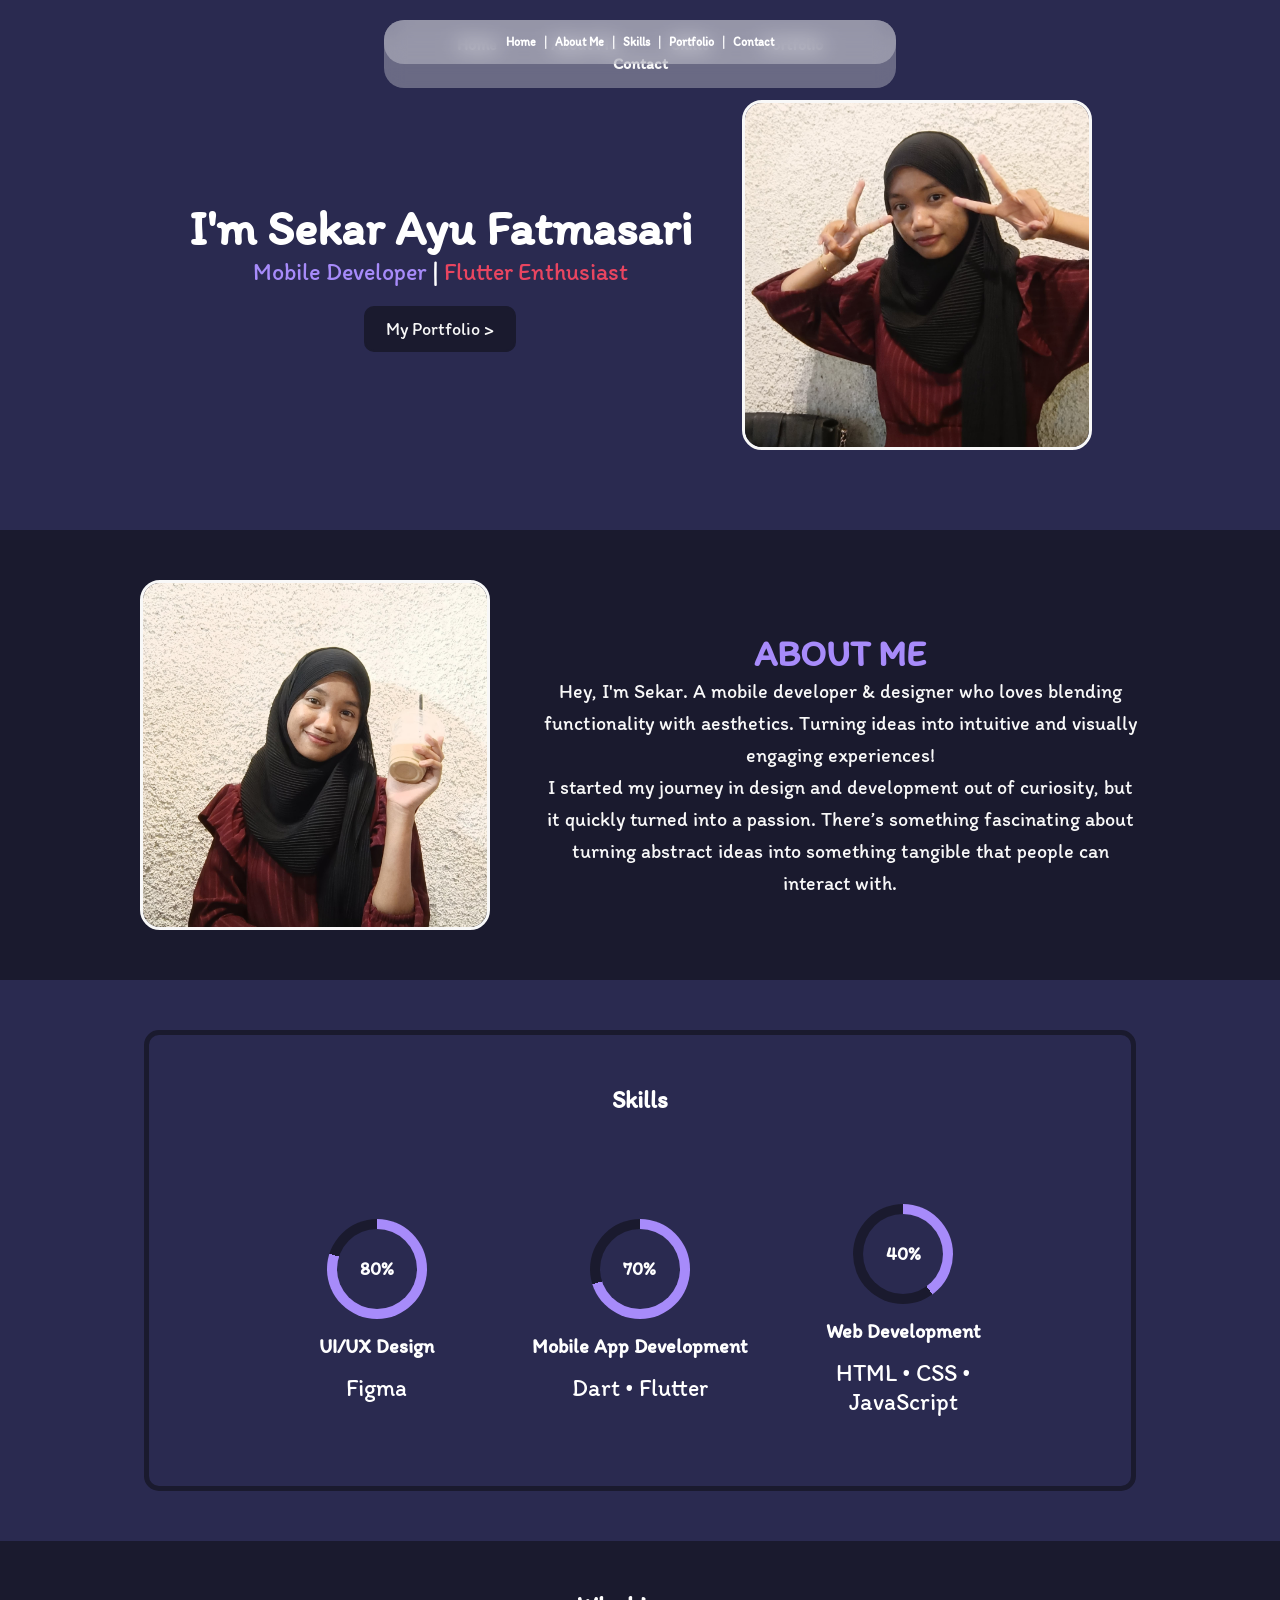
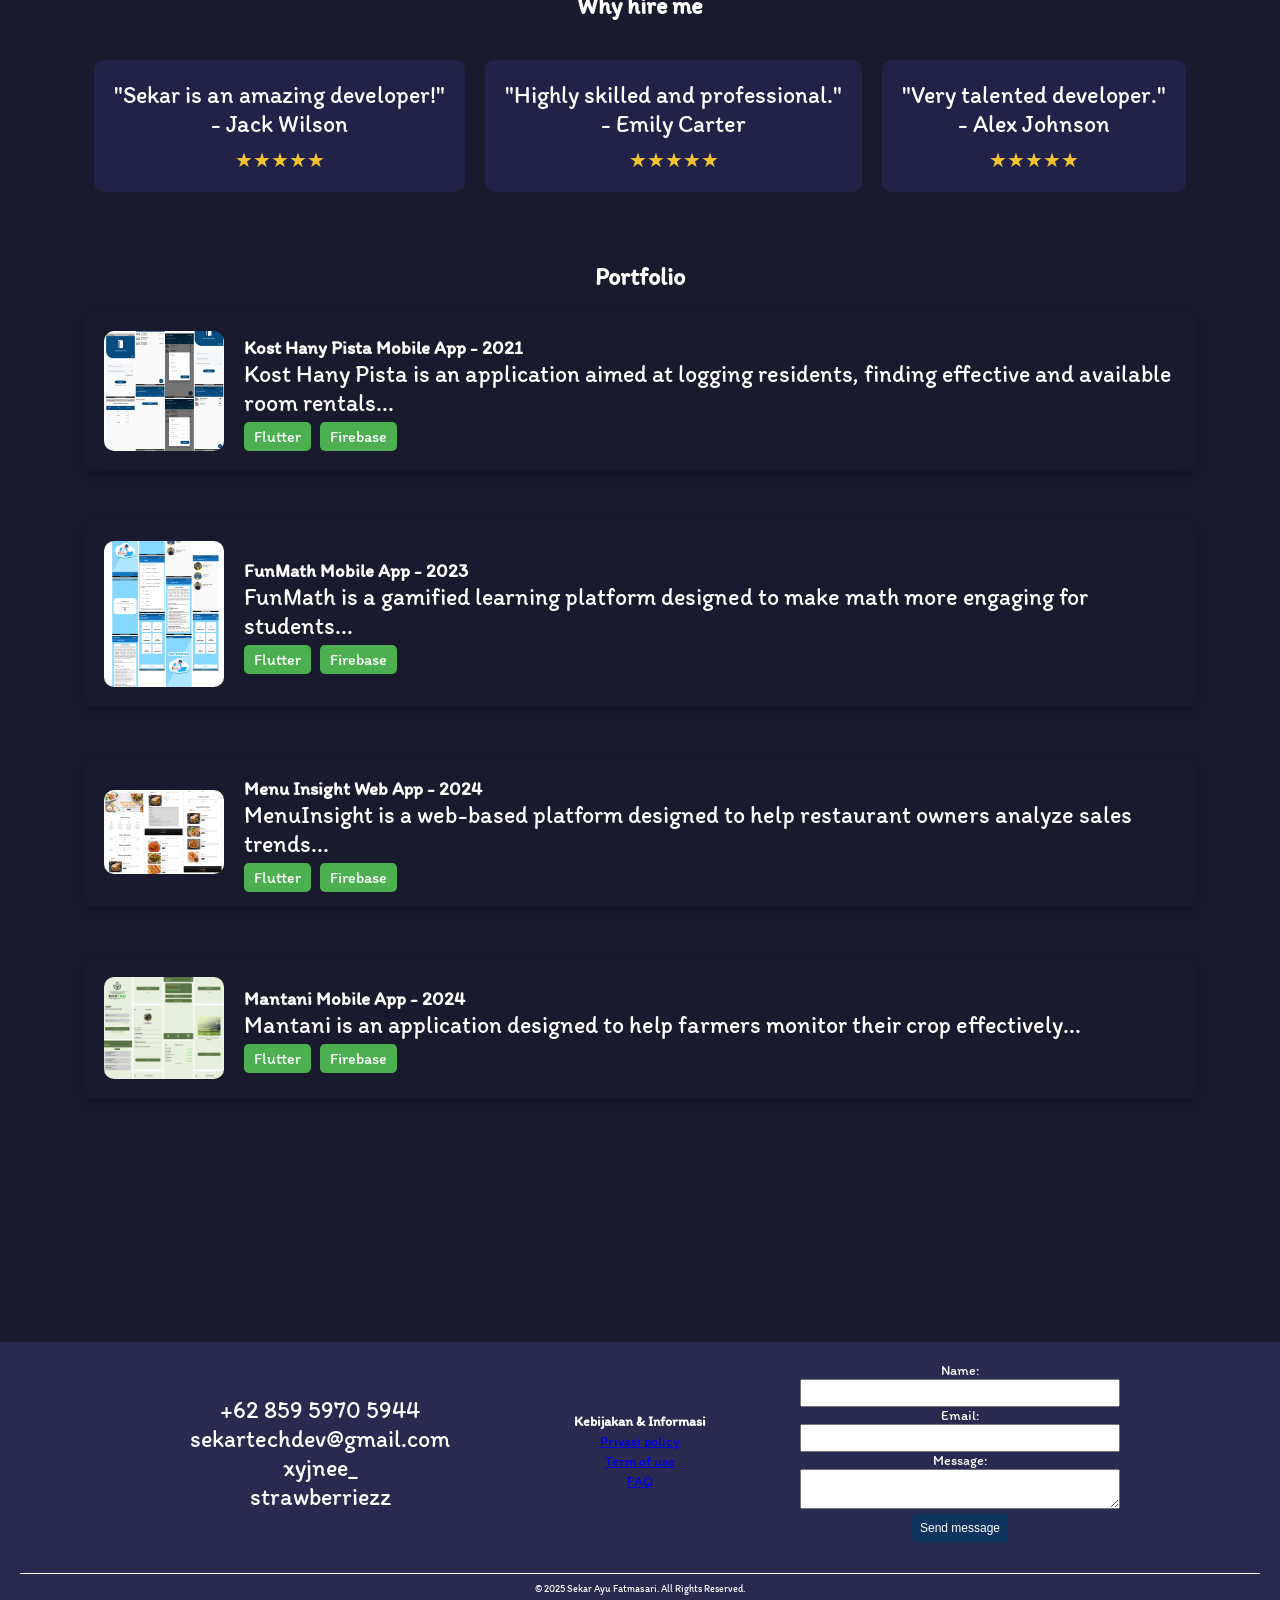
==== home.html @ 1d90c6e0 "adding css into project" ====
<!DOCTYPE html>
<html lang="id">
  <head>
    <meta charset="UTF-8" />
    <meta name="viewport" content="width=device-width, initial-scale=1.0" />
    <title>Home</title>
    <link
      href="https://fonts.googleapis.com/css2?family=Itim&display=swap"
      rel="stylesheet"
    />
    <link rel="stylesheet" href="https://cdn.jsdelivr.net/npm/swiper@11/swiper-bundle.min.css" />
    <link rel="stylesheet" href="styles.css" />
  </head>
  <body>
    <nav>
      <a href="#home">Home</a>
      <a href="#about">About Me</a>
      <a href="#skills">Skills</a>
      <a href="#portfolio">Portfolio</a>
      <a href="#contact">Contact</a>
    </nav>
    
    <div class="container">
      <div class="text-section">
        <h1>I'm Sekar Ayu Fatmasari</h1>
        <p>
          <span style="color: #a78bfa">Mobile Developer</span> |
          <span style="color: #e94560">Flutter Enthusiast</span>
        </p>
        <a href="#portfolio" class="btn">My Portfolio &gt;</a>
      </div>
      <img src="images/profile.jpg" alt="Profile Picture" class="profile-img" />
    </div>

    <section class="about-section">
      <img src="images/profile2.jpg" alt="About Me Picture" class="about-img" />
      <div class="about-text">
        <h2>ABOUT ME</h2>
        <p>
          Hey, I'm Sekar. A mobile developer & designer who loves blending
          functionality with aesthetics. Turning ideas into intuitive and
          visually engaging experiences!
        </p>
        <p>
          I started my journey in design and development out of curiosity, but
          it quickly turned into a passion. There’s something fascinating about
          turning abstract ideas into something tangible that people can
          interact with.
        </p>
      </div>
    </section>

    <section class="skills-section">
      <h2>Skills</h2>
      <div class="skills-container">
        <div class="skill">
          <div class="circle" style="--percent: 80;" data-percent="80"></div>
          <p class="skill-title">UI/UX Design</p>
      <p>Figma</p>
        </div>
        <div class="skill">
          <div class="circle" style="--percent: 70;" data-percent="70"></div>
          <p class="skill-title">Mobile App Development</p>
      <p>Dart • Flutter</p>
        </div>
        <div class="skill">
          <div class="circle" style="--percent: 40;" data-percent="40"></div>
          <p class="skill-title">Web Development</p>
      <p>HTML • CSS • JavaScript</p>
        </div>
        
        </div>
      </div>
    </section>
    <section class="testimonials">
      <h2>Why hire me</h2>
      <div class="testimonials-container">
        <div class="testimonial-card">
          <p>"Sekar is an amazing developer!"</p>
          <p>- Jack Wilson</p>
          <div class="stars">★★★★★</div>
        </div>
        <div class="testimonial-card">
          <p>"Highly skilled and professional."</p>
          <p>- Emily Carter</p>
          <div class="stars">★★★★★</div>
        </div>
        <div class="testimonial-card">
          <p>"Very talented developer."</p>
          <p>- Alex Johnson</p>
          <div class="stars">★★★★★</div>
        </div>
      </div>
    </section>
    <section class="portfolio-section">
      <h2>Portfolio</h2>
      <div class="portfolio-container">
          <div class="portfolio-item">
              <img src="images/kosthanypista.png" alt="Kost Hany Pista Mobile App">
              <div class="portfolio-content">
                  <h3>Kost Hany Pista Mobile App - 2021</h3>
                  <p>Kost Hany Pista is an application aimed at logging residents, finding effective and available room rentals...</p>
                  <div class="tech-stack">
                      <span>Flutter</span>
                      <span>Firebase</span>
                  </div>
              </div>
          </div>
  
          <div class="portfolio-item">
              <img src="images/funmath.png" alt="FunMath Mobile App">
              <div class="portfolio-content">
                  <h3>FunMath Mobile App - 2023</h3>
                  <p>FunMath is a gamified learning platform designed to make math more engaging for students...</p>
                  <div class="tech-stack">
                      <span>Flutter</span>
                      <span>Firebase</span>
                  </div>
              </div>
          </div>
  
          <div class="portfolio-item">
              <img src="images/menuinsight.png" alt="Menu Insight Web App">
              <div class="portfolio-content">
                  <h3>Menu Insight Web App - 2024</h3>
                  <p>MenuInsight is a web-based platform designed to help restaurant owners analyze sales trends...</p>
                  <div class="tech-stack">
                      <span>Flutter</span>
                      <span>Firebase</span>
                  </div>
              </div>
          </div>
  
          <div class="portfolio-item">
              <img src="images/mantani.png" alt="Mantani Mobile App">
              <div class="portfolio-content">
                  <h3>Mantani Mobile App - 2024</h3>
                  <p>Mantani is an application designed to help farmers monitor their crop effectively...</p>
                  <div class="tech-stack">
                      <span>Flutter</span>
                      <span>Firebase</span>
                  </div>
              </div>
          </div>
      </div>
  </section>
  <footer class="footer">
    <div class="footer-container">
      <div class="footer-info">
        <p><i class="fab fa-whatsapp"></i> +62 859 5970 5944</p>
        <p><i class="fas fa-envelope"></i> sekartechdev@gmail.com</p>
        <p><i class="fab fa-instagram"></i> xyjnee_</p>
        <p><i class="fab fa-github"></i> strawberriezz</p>
      </div>
  
      <div class="footer-links">
        <h4>Kebijakan & Informasi</h4>
        <ul>
          <li><a href="#">Privasi policy</a></li>
          <li><a href="#">Term of use</a></li>
          <li><a href="#">FAQ</a></li>
        </ul>
      </div>
  
      <div class="footer-contact">
        <form>
          <label>Name:</label>
          <input type="text" />
          <label>Email:</label>
          <input type="email" />
          <label>Message:</label>
          <textarea></textarea>
          <button type="submit">Send message</button>
        </form>
      </div>
    </div>
    <div class="footer-bottom">
      <nav>
        <a href="#">Home</a> | <a href="#">About Me</a> | <a href="#">Skills</a> | <a href="#">Portfolio</a> | <a href="#">Contact</a>
      </nav>
      <p>© 2025 Sekar Ayu Fatmasari. All Rights Reserved.</p>
    </div>
  </footer>
  
    

  </body>
</html>
---- styles.css ----
* {
  margin: 0;
  padding: 0;
  box-sizing: border-box;
}

body {
  background-color: #2a2a50;
  color: white;
  font-family: "Itim", cursive;
  padding: 20px;
  overflow-x: hidden;
}

nav {
  position: fixed;
  top: 20px;
  left: 50%;
  transform: translateX(-50%);
  background-color: rgba(255, 255, 255, 0.3);
  padding: 15px;
  text-align: center;
  width: 40%;
  border-radius: 20px;
  backdrop-filter: blur(10px);
  transition: all 0.3s ease;
  z-index: 1000;
}

nav a {
  color: #f8f8f8;
  text-decoration: none;
  margin: 0 25px;
  font-weight: bold;
  font-family: "Itim", cursive;
  position: relative;
  z-index: 1;
  transition: transform 0.2s ease-in-out;
}

nav a:hover {
  transform: scale(1.2);
}

.container {
  display: flex;
  align-items: center;
  justify-content: center;
  gap: 50px;
  margin-top: 80px;
  flex-wrap: wrap;
  max-width: 100%;
}

.text-section {
  text-align: center;
  max-width: 600px;
}

h1 {
  font-size: 48px;
}

p {
  font-size: 24px;
}

.btn {
  display: inline-block;
  margin-top: 20px;
  padding: 10px 20px;
  font-size: 18px;
  color: #f8f8f8;
  background: #1a1a2e;
  border: 2px solid #1a1a2e;
  border-radius: 10px;
  text-decoration: none;
  transition: all 0.3s ease-in-out;
}

.btn:hover {
  background: #3a3a60;
  transform: scale(1.1);
}

.profile-img {
  width: 100%;
  max-width: 350px;
  height: auto;
  border-radius: 20px;
  object-fit: cover;
  border: 3px solid #f8f8f8;
}

.about-section {
  background-color: #1a1a2e;
  display: flex;
  align-items: center;
  justify-content: center;
  padding: 50px;
  margin-top: 80px;
  width: 100vw;
  flex-wrap: wrap;
  position: relative;
  left: -20px;
  gap: 50px;
}

.about-img {
  width: 100%;
  max-width: 350px;
  height: auto;
  border-radius: 20px;
  object-fit: cover;
  border: 3px solid #f8f8f8;
}

.about-text {
  font-size: 32px;
  color: #f8f8f8;
  text-align: center;
  max-width: 600px;
  margin-top: 20px;
}

.about-text h2 {
  font-size: 36px;
  color: #a78bfa;
}

.about-text p {
  font-size: 20px;
  line-height: 1.6;
}

.skills-section {
  width: 80%; /* Dibuat lebih kecil agar sejajar */
  max-width: 1000px; /* Batas maksimum agar tidak terlalu lebar */
  margin: 50px auto; /* Pusatkan secara horizontal */
  background-color: #2A2A50;
  border: 5px solid #1A1A2E;
  padding: 50px;
  text-align: center;
  box-sizing: border-box;
  border-radius: 15px; /* Agar tampak lebih estetis */
}

.skills-container {
  display: grid;
  grid-template-columns: repeat(auto-fit, minmax(150px, 1fr)); 
  justify-content: center;
  align-items: center;
  gap: 30px; /* Mengurangi gap agar lebih rapi */
  text-align: center;
  padding: 20px;
  max-width: 800px;
  margin: 0 auto; /* Agar tetap di tengah */
}


.skill {
  display: flex;
  flex-direction: column;
  align-items: center;
  justify-content: center;
  gap: 15px; /* Jarak antar elemen di dalam skill */
}

.skill-title {
  font-weight: bold;
  font-size: 20px;
}

.circle {
  width: 100px;
  height: 100px;
  border-radius: 50%;
  background: conic-gradient(#A78BFA calc(var(--percent) * 3.6deg), #1A1A2E 0deg);
  display: flex;
  align-items: center;
  justify-content: center;
  color: white;
  font-size: 18px;
  font-weight: bold;
  position: relative;
  margin-top: 70px; /* Tambahan jarak dari teks */
}

.circle::after {
  content: attr(data-percent) "%"; 
  position: absolute;
  font-size: 18px;
  font-weight: bold;
  color: white;
  background-color: #2A2A50;
  width: 80%;
  height: 80%;
  border-radius: 50%;
  display: flex;
  align-items: center;
  justify-content: center;
}




.circle span {
  position: absolute;
}

.skill h3 {
  margin-top: 10px;
  font-size: 20px;
}

.skill ul {
  list-style: none;
  padding: 0;
  margin-top: 10px;
}

.skill ul li {
  font-size: 16px;
}

.testimonials h2 {
  text-align: center;
  color: white;
  font-size: 24px;
  margin-bottom: 20px;
}

.testimonials {
  background: #1a1a2e; /* Warna yang diminta */
  padding: 50px 0;
  width: 100vw; /* Lebar penuh */
  margin-left: -20px; /* Menghilangkan padding bawaan body */
}

.testimonials-container {
  display: flex;
  overflow-x: auto;
  scroll-snap-type: x mandatory;
  gap: 20px;
  padding: 20px;
  justify-content: center;
}

.testimonial-card {
  background: #222248;
  padding: 20px;
  border-radius: 10px;
  color: white;
  min-width: 300px;
  text-align: center;
}


.stars {
  color: #f4c531; /* Warna bintang */
  font-size: 20px;
  margin-top: 10px;
}

.portfolio-section {
  background-color: #1a1a2e;
  width: 100vw;
  height: 120vh;
  margin: 0;
  padding: 0;
  position: relative;
  left: -20px;
}
.portfolio-section h2 {
  text-align: center;
  width: 100%;
}



.portfolio-container {
  padding: 20px; /* Biar ada jarak dari tepi */
  margin: 0 auto; /* Supaya tetap tengah */
  max-width: 90%; /* Biar nggak terlalu melebar */
  
}


.portfolio-item {
  display: flex;
  align-items: center;
  background-color: #1A1A2E;
  padding: 20px;
  border-radius: 10px;
  box-shadow: 0 4px 8px rgba(0, 0, 0, 0.2);
  margin-bottom: 50px;
}

.portfolio-item img {
  width: 120px;
  height: auto;
  border-radius: 10px;
  margin-right: 20px;
}

.portfolio-content {
  text-align: left;
}

.tech-stack {
  margin-top: 10px;
}

.tech-stack span {
  background-color: #4CAF50;
  color: white;
  padding: 5px 10px;
  border-radius: 5px;
  margin-right: 5px;
}

.footer {
  background-color: #2A2A50;
  color: white;
  padding: 10px 0;
  text-align: center;
  width: 100%;
  font-size: 14px;
}

.footer-container {
  display: flex;
  justify-content: space-between;
  align-items: center;
  flex-wrap: wrap;
  padding: 10px 20px;
  max-width: 1000px;
  margin: 0 auto;
}

.footer-info, .footer-links, .footer-contact {
  flex: 1;
  min-width: 200px;
  margin-bottom: 10px;
}

.footer-links ul {
  list-style: none;
  padding: 0;
}

.footer-links li {
  margin: 3px 0;
}

.footer-contact input, .footer-contact textarea {
  width: 100%;
  padding: 5px;
  font-size: 12px;
}

.footer-contact button {
  background-color: #0f3460;
  color: white;
  border: none;
  padding: 8px;
  font-size: 12px;
  border-radius: 5px;
  cursor: pointer;
}

.footer-bottom {
  border-top: 1px solid white;
  margin-top: 10px;
  padding-top: 5px;
  font-size: 12px;
}

.footer-bottom nav a {
  color: white;
  text-decoration: none;
  margin: 0 5px;
  font-size: 12px;
}

.footer-bottom p {
  margin-top: 3px;
  font-size: 10px;
}
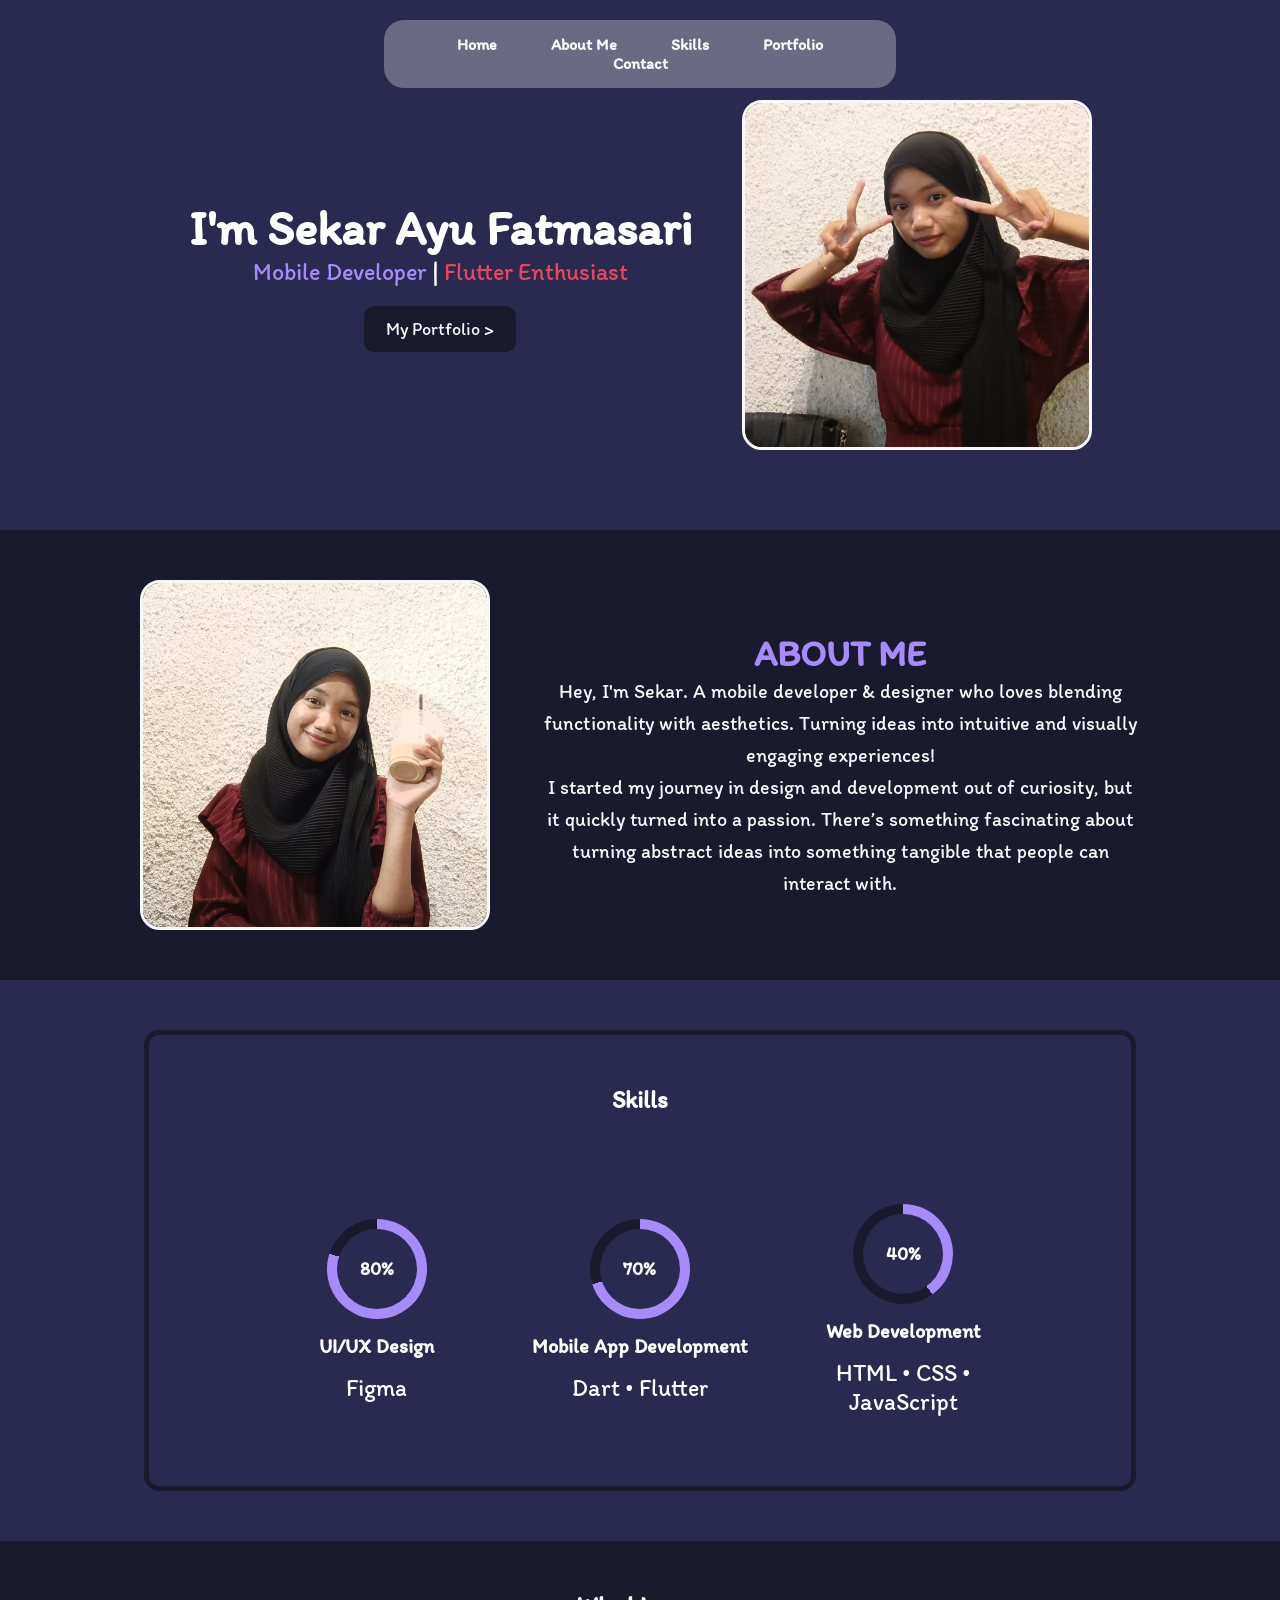
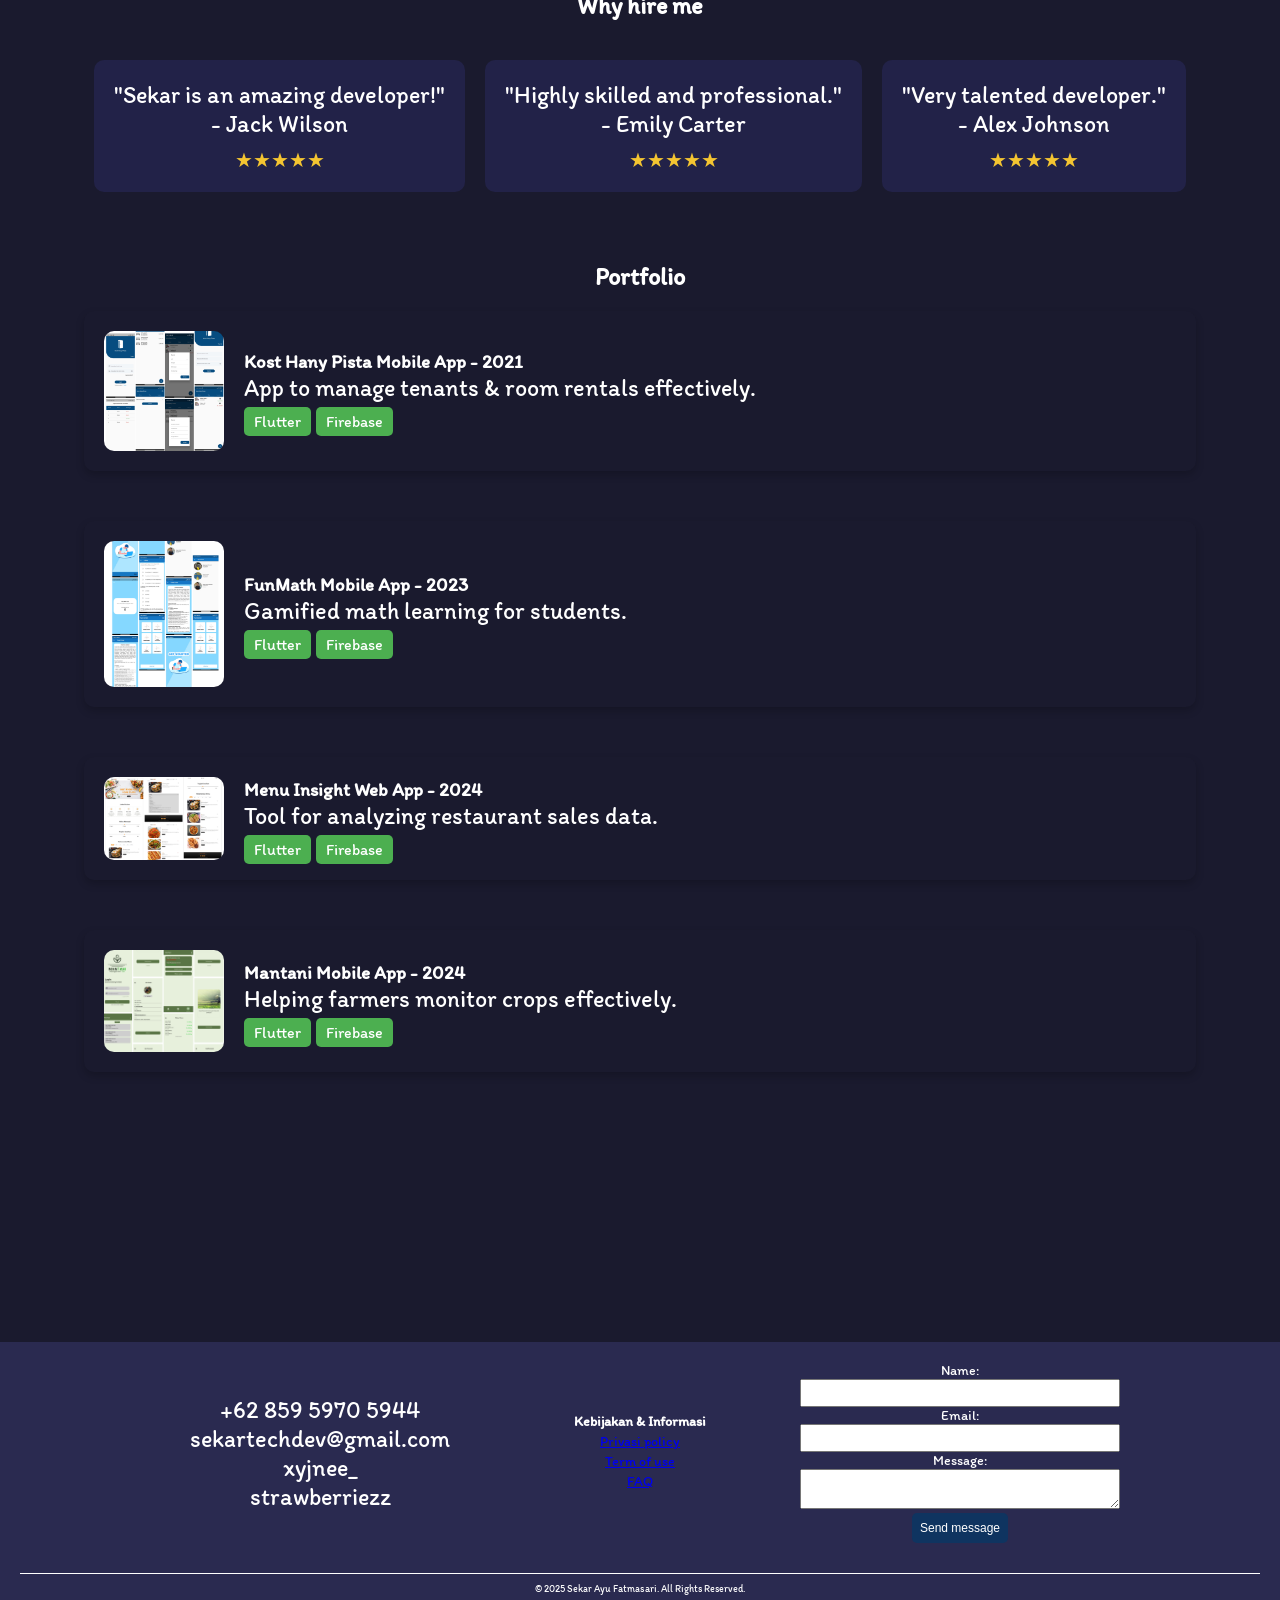
==== commit d8be3f49: "feat: adding hamburger menu with js" ====
--- a/home.html
+++ b/home.html
@@ -4,23 +4,24 @@
     <meta charset="UTF-8" />
     <meta name="viewport" content="width=device-width, initial-scale=1.0" />
     <title>Home</title>
-    <link
-      href="https://fonts.googleapis.com/css2?family=Itim&display=swap"
-      rel="stylesheet"
-    />
-    <link rel="stylesheet" href="https://cdn.jsdelivr.net/npm/swiper@11/swiper-bundle.min.css" />
+    <link href="https://fonts.googleapis.com/css2?family=Itim&display=swap" rel="stylesheet" />
     <link rel="stylesheet" href="styles.css" />
   </head>
   <body>
-    <nav>
+    <!-- HAMBURGER BUTTON -->
+    <button class="hamburger" onclick="toggleMenu()">☰</button>
+
+    <!-- NAVIGATION -->
+    <nav id="navLinks">
       <a href="#home">Home</a>
       <a href="#about">About Me</a>
       <a href="#skills">Skills</a>
       <a href="#portfolio">Portfolio</a>
       <a href="#contact">Contact</a>
     </nav>
-    
-    <div class="container">
+
+    <!-- MAIN CONTENT -->
+    <div class="container" id="home">
       <div class="text-section">
         <h1>I'm Sekar Ayu Fatmasari</h1>
         <p>
@@ -32,7 +33,7 @@
       <img src="images/profile.jpg" alt="Profile Picture" class="profile-img" />
     </div>
 
-    <section class="about-section">
+    <section class="about-section" id="about">
       <img src="images/profile2.jpg" alt="About Me Picture" class="about-img" />
       <div class="about-text">
         <h2>ABOUT ME</h2>
@@ -50,29 +51,28 @@
       </div>
     </section>
 
-    <section class="skills-section">
+    <section class="skills-section" id="skills">
       <h2>Skills</h2>
       <div class="skills-container">
         <div class="skill">
-          <div class="circle" style="--percent: 80;" data-percent="80"></div>
+          <div class="circle" style="--percent: 80" data-percent="80"></div>
           <p class="skill-title">UI/UX Design</p>
-      <p>Figma</p>
+          <p>Figma</p>
         </div>
         <div class="skill">
-          <div class="circle" style="--percent: 70;" data-percent="70"></div>
+          <div class="circle" style="--percent: 70" data-percent="70"></div>
           <p class="skill-title">Mobile App Development</p>
-      <p>Dart • Flutter</p>
+          <p>Dart • Flutter</p>
         </div>
         <div class="skill">
-          <div class="circle" style="--percent: 40;" data-percent="40"></div>
+          <div class="circle" style="--percent: 40" data-percent="40"></div>
           <p class="skill-title">Web Development</p>
-      <p>HTML • CSS • JavaScript</p>
-        </div>
-        
+          <p>HTML • CSS • JavaScript</p>
         </div>
       </div>
     </section>
-    <section class="testimonials">
+
+    <section class="testimonials" id="testimonials">
       <h2>Why hire me</h2>
       <div class="testimonials-container">
         <div class="testimonial-card">
@@ -92,97 +92,92 @@
         </div>
       </div>
     </section>
-    <section class="portfolio-section">
+
+    <section class="portfolio-section" id="portfolio">
       <h2>Portfolio</h2>
       <div class="portfolio-container">
-          <div class="portfolio-item">
-              <img src="images/kosthanypista.png" alt="Kost Hany Pista Mobile App">
-              <div class="portfolio-content">
-                  <h3>Kost Hany Pista Mobile App - 2021</h3>
-                  <p>Kost Hany Pista is an application aimed at logging residents, finding effective and available room rentals...</p>
-                  <div class="tech-stack">
-                      <span>Flutter</span>
-                      <span>Firebase</span>
-                  </div>
-              </div>
+        <div class="portfolio-item">
+          <img src="images/kosthanypista.png" alt="Kost Hany Pista Mobile App" />
+          <div class="portfolio-content">
+            <h3>Kost Hany Pista Mobile App - 2021</h3>
+            <p>App to manage tenants & room rentals effectively.</p>
+            <div class="tech-stack">
+              <span>Flutter</span><span>Firebase</span>
+            </div>
           </div>
-  
-          <div class="portfolio-item">
-              <img src="images/funmath.png" alt="FunMath Mobile App">
-              <div class="portfolio-content">
-                  <h3>FunMath Mobile App - 2023</h3>
-                  <p>FunMath is a gamified learning platform designed to make math more engaging for students...</p>
-                  <div class="tech-stack">
-                      <span>Flutter</span>
-                      <span>Firebase</span>
-                  </div>
-              </div>
+        </div>
+        <div class="portfolio-item">
+          <img src="images/funmath.png" alt="FunMath Mobile App" />
+          <div class="portfolio-content">
+            <h3>FunMath Mobile App - 2023</h3>
+            <p>Gamified math learning for students.</p>
+            <div class="tech-stack">
+              <span>Flutter</span><span>Firebase</span>
+            </div>
           </div>
-  
-          <div class="portfolio-item">
-              <img src="images/menuinsight.png" alt="Menu Insight Web App">
-              <div class="portfolio-content">
-                  <h3>Menu Insight Web App - 2024</h3>
-                  <p>MenuInsight is a web-based platform designed to help restaurant owners analyze sales trends...</p>
-                  <div class="tech-stack">
-                      <span>Flutter</span>
-                      <span>Firebase</span>
-                  </div>
-              </div>
+        </div>
+        <div class="portfolio-item">
+          <img src="images/menuinsight.png" alt="Menu Insight Web App" />
+          <div class="portfolio-content">
+            <h3>Menu Insight Web App - 2024</h3>
+            <p>Tool for analyzing restaurant sales data.</p>
+            <div class="tech-stack">
+              <span>Flutter</span><span>Firebase</span>
+            </div>
           </div>
-  
-          <div class="portfolio-item">
-              <img src="images/mantani.png" alt="Mantani Mobile App">
-              <div class="portfolio-content">
-                  <h3>Mantani Mobile App - 2024</h3>
-                  <p>Mantani is an application designed to help farmers monitor their crop effectively...</p>
-                  <div class="tech-stack">
-                      <span>Flutter</span>
-                      <span>Firebase</span>
-                  </div>
-              </div>
+        </div>
+        <div class="portfolio-item">
+          <img src="images/mantani.png" alt="Mantani Mobile App" />
+          <div class="portfolio-content">
+            <h3>Mantani Mobile App - 2024</h3>
+            <p>Helping farmers monitor crops effectively.</p>
+            <div class="tech-stack">
+              <span>Flutter</span><span>Firebase</span>
+            </div>
           </div>
+        </div>
       </div>
-  </section>
-  <footer class="footer">
-    <div class="footer-container">
-      <div class="footer-info">
-        <p><i class="fab fa-whatsapp"></i> +62 859 5970 5944</p>
-        <p><i class="fas fa-envelope"></i> sekartechdev@gmail.com</p>
-        <p><i class="fab fa-instagram"></i> xyjnee_</p>
-        <p><i class="fab fa-github"></i> strawberriezz</p>
+    </section>
+
+    <footer class="footer" id="contact">
+      <div class="footer-container">
+        <div class="footer-info">
+          <p><i class="fab fa-whatsapp"></i> +62 859 5970 5944</p>
+          <p><i class="fas fa-envelope"></i> sekartechdev@gmail.com</p>
+          <p><i class="fab fa-instagram"></i> xyjnee_</p>
+          <p><i class="fab fa-github"></i> strawberriezz</p>
+        </div>
+        <div class="footer-links">
+          <h4>Kebijakan & Informasi</h4>
+          <ul>
+            <li><a href="#">Privasi policy</a></li>
+            <li><a href="#">Term of use</a></li>
+            <li><a href="#">FAQ</a></li>
+          </ul>
+        </div>
+        <div class="footer-contact">
+          <form>
+            <label>Name:</label>
+            <input type="text" />
+            <label>Email:</label>
+            <input type="email" />
+            <label>Message:</label>
+            <textarea></textarea>
+            <button type="submit">Send message</button>
+          </form>
+        </div>
       </div>
-  
-      <div class="footer-links">
-        <h4>Kebijakan & Informasi</h4>
-        <ul>
-          <li><a href="#">Privasi policy</a></li>
-          <li><a href="#">Term of use</a></li>
-          <li><a href="#">FAQ</a></li>
-        </ul>
+      <div class="footer-bottom">
+        <p>© 2025 Sekar Ayu Fatmasari. All Rights Reserved.</p>
       </div>
-  
-      <div class="footer-contact">
-        <form>
-          <label>Name:</label>
-          <input type="text" />
-          <label>Email:</label>
-          <input type="email" />
-          <label>Message:</label>
-          <textarea></textarea>
-          <button type="submit">Send message</button>
-        </form>
-      </div>
-    </div>
-    <div class="footer-bottom">
-      <nav>
-        <a href="#">Home</a> | <a href="#">About Me</a> | <a href="#">Skills</a> | <a href="#">Portfolio</a> | <a href="#">Contact</a>
-      </nav>
-      <p>© 2025 Sekar Ayu Fatmasari. All Rights Reserved.</p>
-    </div>
-  </footer>
-  
-    
+    </footer>
 
+    <!-- SCRIPT -->
+    <script>
+      function toggleMenu() {
+        const nav = document.getElementById("navLinks");
+        nav.classList.toggle("show");
+      }
+    </script>
   </body>
 </html>
--- a/styles.css
+++ b/styles.css
@@ -1,3 +1,4 @@
+/* RESET DAN DASAR */
 * {
   margin: 0;
   padding: 0;
@@ -12,6 +13,7 @@
   overflow-x: hidden;
 }
 
+/* NAVBAR */
 nav {
   position: fixed;
   top: 20px;
@@ -42,6 +44,74 @@
   transform: scale(1.2);
 }
 
+/* HAMBURGER */
+.hamburger {
+  display: none;
+  font-size: 28px;
+  color: white;
+  background: none;
+  border: none;
+  position: fixed;
+  top: 20px;
+  right: 25px;
+  z-index: 1001;
+  cursor: pointer;
+}
+
+/* RESPONSIVE NAVBAR */
+@media (max-width: 768px) {
+  .hamburger {
+    display: block;
+  }
+
+  nav {
+    display: none;
+    flex-direction: column;
+    align-items: center;
+    background-color: #1a1a2e;
+    position: fixed;
+    top: 65px;
+    left: 50%;
+    transform: translateX(-50%);
+    width: 85%;
+    padding: 20px 0;
+    border-radius: 12px;
+    z-index: 1000;
+    box-shadow: 0 8px 20px rgba(0, 0, 0, 0.2);
+    animation: fadeIn 0.2s ease-in-out;
+  }
+
+  nav.show {
+    display: flex;
+  }
+
+  nav a {
+    margin: 10px 0;
+    font-size: 18px;
+    color: #f8f8f8;
+    text-decoration: none;
+    font-weight: bold;
+    transition: color 0.2s ease-in-out;
+  }
+
+  nav a:hover {
+    color: #a78bfa;
+  }
+}
+
+@keyframes fadeIn {
+  from {
+    opacity: 0;
+    transform: translateY(-15px);
+  }
+
+  to {
+    opacity: 1;
+    transform: translateY(0);
+  }
+}
+
+/* CONTAINER BERANDA */
 .container {
   display: flex;
   align-items: center;
@@ -92,6 +162,7 @@
   border: 3px solid #f8f8f8;
 }
 
+/* SECTION ABOUT */
 .about-section {
   background-color: #1a1a2e;
   display: flex;
@@ -133,37 +204,37 @@
   line-height: 1.6;
 }
 
+/* SECTION SKILLS */
 .skills-section {
-  width: 80%; /* Dibuat lebih kecil agar sejajar */
-  max-width: 1000px; /* Batas maksimum agar tidak terlalu lebar */
-  margin: 50px auto; /* Pusatkan secara horizontal */
+  width: 80%;
+  max-width: 1000px;
+  margin: 50px auto;
   background-color: #2A2A50;
   border: 5px solid #1A1A2E;
   padding: 50px;
   text-align: center;
   box-sizing: border-box;
-  border-radius: 15px; /* Agar tampak lebih estetis */
+  border-radius: 15px;
 }
 
 .skills-container {
   display: grid;
-  grid-template-columns: repeat(auto-fit, minmax(150px, 1fr)); 
-  justify-content: center;
-  align-items: center;
-  gap: 30px; /* Mengurangi gap agar lebih rapi */
+  grid-template-columns: repeat(auto-fit, minmax(150px, 1fr));
+  justify-content: center;
+  align-items: center;
+  gap: 30px;
   text-align: center;
   padding: 20px;
   max-width: 800px;
-  margin: 0 auto; /* Agar tetap di tengah */
-}
-
+  margin: 0 auto;
+}
 
 .skill {
   display: flex;
   flex-direction: column;
   align-items: center;
   justify-content: center;
-  gap: 15px; /* Jarak antar elemen di dalam skill */
+  gap: 15px;
 }
 
 .skill-title {
@@ -183,11 +254,11 @@
   font-size: 18px;
   font-weight: bold;
   position: relative;
-  margin-top: 70px; /* Tambahan jarak dari teks */
+  margin-top: 70px;
 }
 
 .circle::after {
-  content: attr(data-percent) "%"; 
+  content: attr(data-percent) "%";
   position: absolute;
   font-size: 18px;
   font-weight: bold;
@@ -201,28 +272,7 @@
   justify-content: center;
 }
 
-
-
-
-.circle span {
-  position: absolute;
-}
-
-.skill h3 {
-  margin-top: 10px;
-  font-size: 20px;
-}
-
-.skill ul {
-  list-style: none;
-  padding: 0;
-  margin-top: 10px;
-}
-
-.skill ul li {
-  font-size: 16px;
-}
-
+/* TESTIMONIALS */
 .testimonials h2 {
   text-align: center;
   color: white;
@@ -231,10 +281,10 @@
 }
 
 .testimonials {
-  background: #1a1a2e; /* Warna yang diminta */
+  background: #1a1a2e;
   padding: 50px 0;
-  width: 100vw; /* Lebar penuh */
-  margin-left: -20px; /* Menghilangkan padding bawaan body */
+  width: 100vw;
+  margin-left: -20px;
 }
 
 .testimonials-container {
@@ -255,13 +305,13 @@
   text-align: center;
 }
 
-
 .stars {
-  color: #f4c531; /* Warna bintang */
+  color: #f4c531;
   font-size: 20px;
   margin-top: 10px;
 }
 
+/* PORTFOLIO */
 .portfolio-section {
   background-color: #1a1a2e;
   width: 100vw;
@@ -271,20 +321,17 @@
   position: relative;
   left: -20px;
 }
+
 .portfolio-section h2 {
   text-align: center;
   width: 100%;
 }
 
-
-
 .portfolio-container {
-  padding: 20px; /* Biar ada jarak dari tepi */
-  margin: 0 auto; /* Supaya tetap tengah */
-  max-width: 90%; /* Biar nggak terlalu melebar */
-  
-}
-
+  padding: 20px;
+  margin: 0 auto;
+  max-width: 90%;
+}
 
 .portfolio-item {
   display: flex;
@@ -319,6 +366,7 @@
   margin-right: 5px;
 }
 
+/* FOOTER */
 .footer {
   background-color: #2A2A50;
   color: white;
@@ -338,7 +386,9 @@
   margin: 0 auto;
 }
 
-.footer-info, .footer-links, .footer-contact {
+.footer-info,
+.footer-links,
+.footer-contact {
   flex: 1;
   min-width: 200px;
   margin-bottom: 10px;
@@ -353,7 +403,8 @@
   margin: 3px 0;
 }
 
-.footer-contact input, .footer-contact textarea {
+.footer-contact input,
+.footer-contact textarea {
   width: 100%;
   padding: 5px;
   font-size: 12px;
@@ -387,3 +438,27 @@
   margin-top: 3px;
   font-size: 10px;
 }
+
+/* SPLASH SCREEN */
+.splash-body {
+  display: flex;
+  justify-content: center;
+  align-items: center;
+  height: 100vh;
+  background-color: #1A1A2E;
+  color: #F8F8F8;
+  font-family: 'Itim', cursive;
+  padding: 20px;
+  text-align: center;
+}
+
+.splash-container {
+  font-size: 5rem;
+  font-weight: bold;
+  line-height: 1.5;
+  text-align: center;
+}
+
+.splash-container span {
+  color: #6C34B7;
+}
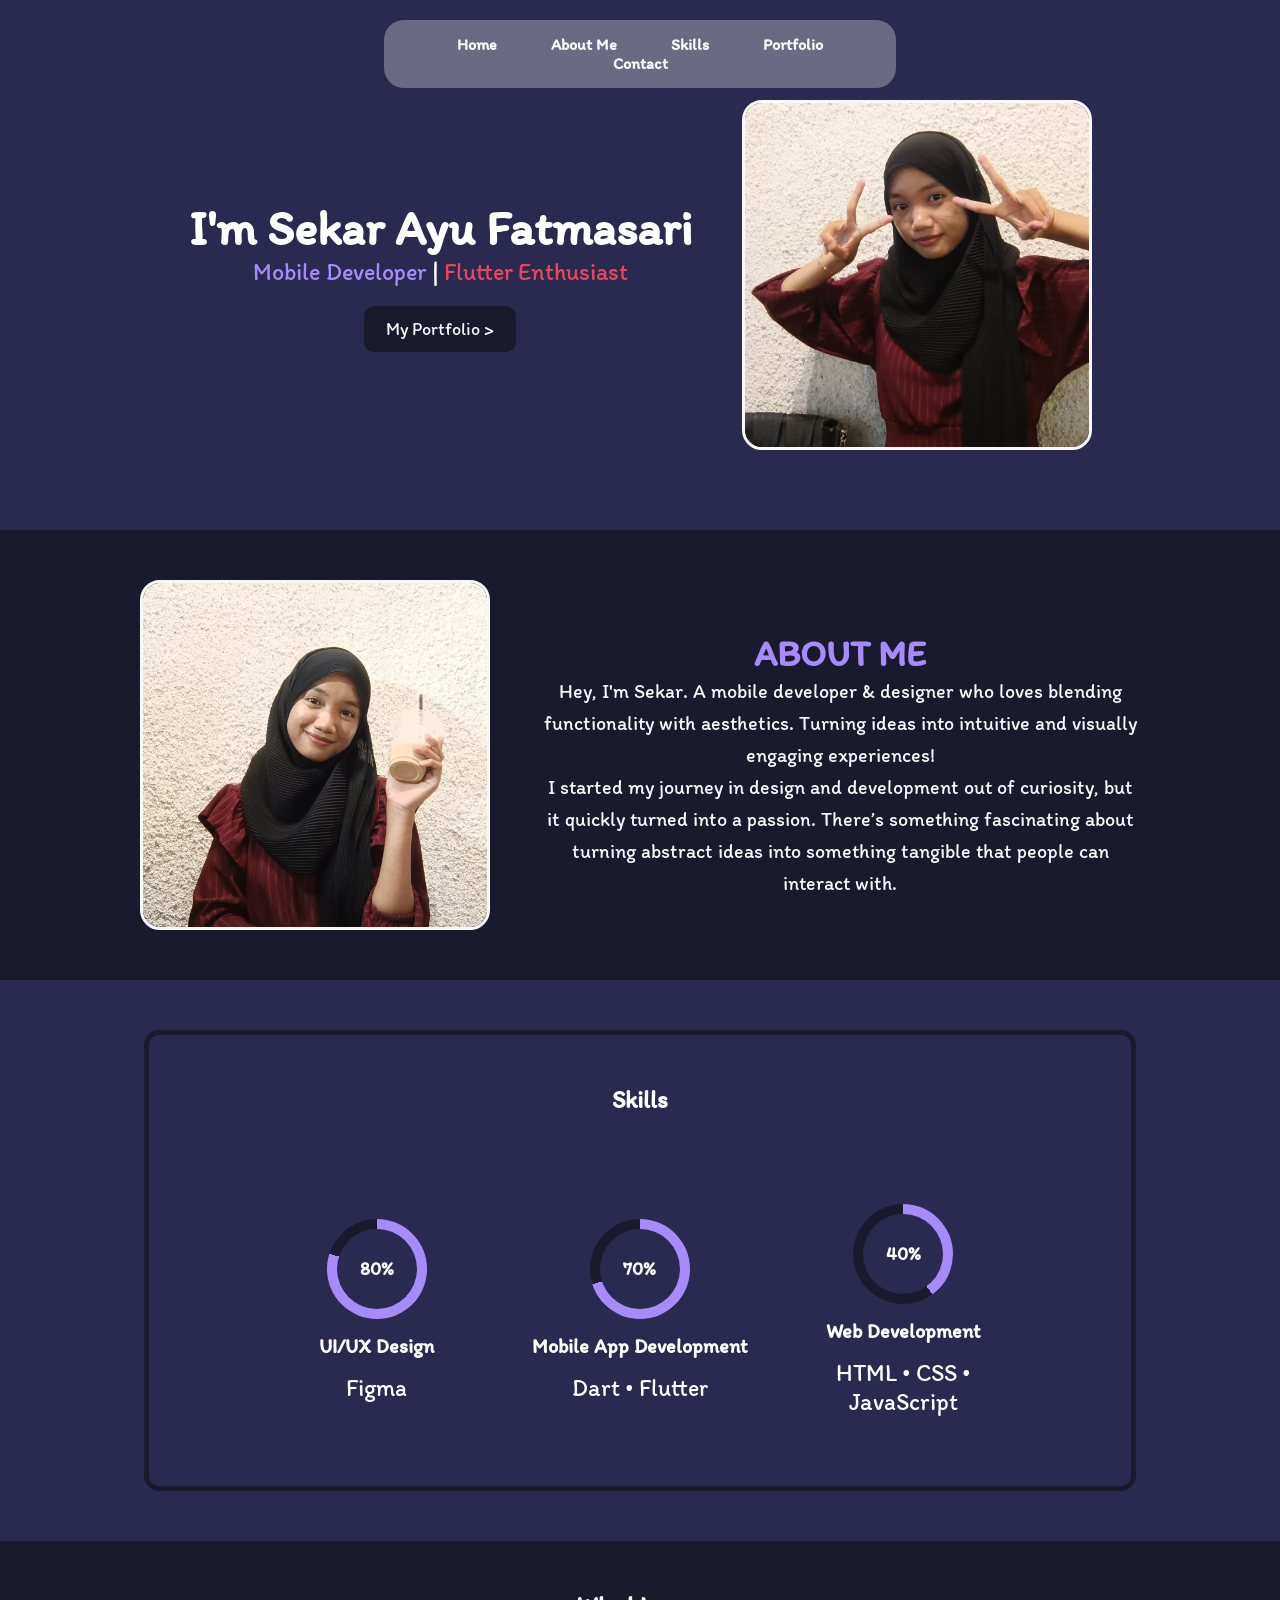
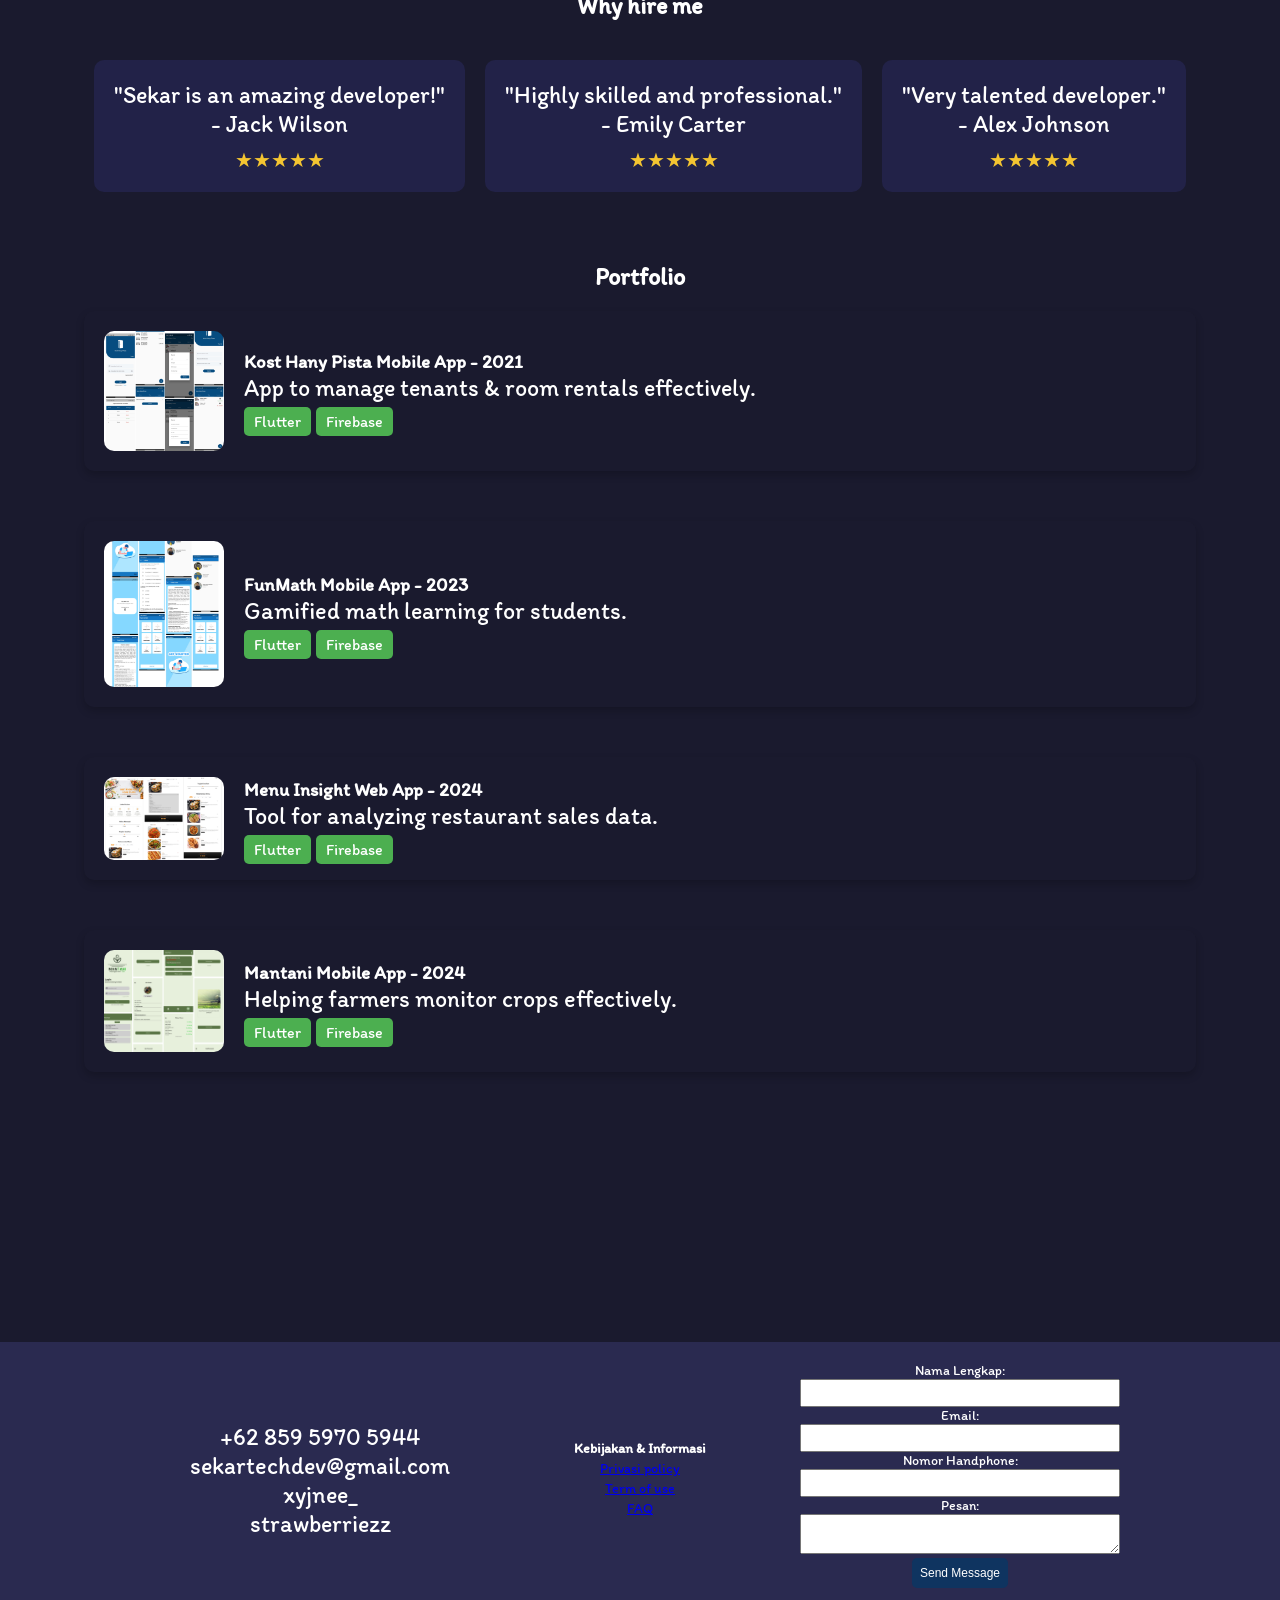
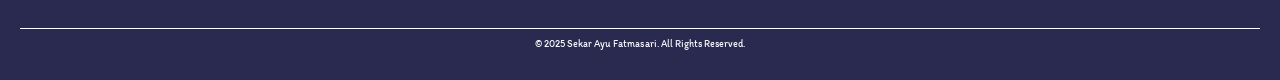
==== commit a02e32d9: "feat: adding form with jquery" ====
--- a/home.html
+++ b/home.html
@@ -139,45 +139,97 @@
       </div>
     </section>
 
-    <footer class="footer" id="contact">
-      <div class="footer-container">
-        <div class="footer-info">
-          <p><i class="fab fa-whatsapp"></i> +62 859 5970 5944</p>
-          <p><i class="fas fa-envelope"></i> sekartechdev@gmail.com</p>
-          <p><i class="fab fa-instagram"></i> xyjnee_</p>
-          <p><i class="fab fa-github"></i> strawberriezz</p>
-        </div>
-        <div class="footer-links">
-          <h4>Kebijakan & Informasi</h4>
-          <ul>
-            <li><a href="#">Privasi policy</a></li>
-            <li><a href="#">Term of use</a></li>
-            <li><a href="#">FAQ</a></li>
-          </ul>
-        </div>
-        <div class="footer-contact">
-          <form>
-            <label>Name:</label>
-            <input type="text" />
-            <label>Email:</label>
-            <input type="email" />
-            <label>Message:</label>
-            <textarea></textarea>
-            <button type="submit">Send message</button>
-          </form>
-        </div>
-      </div>
-      <div class="footer-bottom">
-        <p>© 2025 Sekar Ayu Fatmasari. All Rights Reserved.</p>
-      </div>
-    </footer>
-
-    <!-- SCRIPT -->
-    <script>
-      function toggleMenu() {
-        const nav = document.getElementById("navLinks");
-        nav.classList.toggle("show");
-      }
-    </script>
-  </body>
+    <!-- ...semua isi dari awal sampai sebelum footer tetap sama -->
+
+<footer class="footer" id="contact">
+  <div class="footer-container">
+    <div class="footer-info">
+      <p><i class="fab fa-whatsapp"></i> +62 859 5970 5944</p>
+      <p><i class="fas fa-envelope"></i> sekartechdev@gmail.com</p>
+      <p><i class="fab fa-instagram"></i> xyjnee_</p>
+      <p><i class="fab fa-github"></i> strawberriezz</p>
+    </div>
+    <div class="footer-links">
+      <h4>Kebijakan & Informasi</h4>
+      <ul>
+        <li><a href="#">Privasi policy</a></li>
+        <li><a href="#">Term of use</a></li>
+        <li><a href="#">FAQ</a></li>
+      </ul>
+    </div>
+    <div class="footer-contact">
+      <form id="contactForm">
+        <label for="name">Nama Lengkap:</label>
+        <input type="text" id="name" name="name" maxlength="50" required />
+
+        <label for="email">Email:</label>
+        <input type="email" id="email" name="email" maxlength="50" required />
+
+        <label for="phone">Nomor Handphone:</label>
+        <input type="text" id="phone" name="phone" maxlength="15" required />
+
+        <label for="message">Pesan:</label>
+        <textarea id="message" name="message" maxlength="200"></textarea>
+
+        <button type="submit">Send Message</button>
+      </form>
+
+      <!-- Tempat tampil error -->
+      <div id="errorMessages" style="color: #ff6b6b; margin-top: 10px;"></div>
+    </div>
+  </div>
+  <div class="footer-bottom">
+    <p>© 2025 Sekar Ayu Fatmasari. All Rights Reserved.</p>
+  </div>
+</footer>
+
+<!-- SCRIPT -->
+<script>
+  function toggleMenu() {
+    const nav = document.getElementById("navLinks");
+    nav.classList.toggle("show");
+  }
+</script>
+
+<!-- Tambahkan jQuery -->
+<script src="https://code.jquery.com/jquery-3.6.0.min.js"></script>
+
+<script>
+  $('#contactForm').on('submit', function (e) {
+    e.preventDefault();
+
+    let name = $('#name').val().trim();
+    let email = $('#email').val().trim();
+    let phone = $('#phone').val().trim();
+    let message = $('#message').val().trim();
+    let errorMsg = '';
+
+    const emailPattern = /^[^@\s]+@[^@\s]+\.[^@\s]+$/;
+    const phonePattern = /^[0-9]{10,15}$/;
+
+    if (name === '' || email === '' || phone === '') {
+      errorMsg += 'Nama, Email, dan Nomor Handphone wajib diisi.<br>';
+    }
+    if (!emailPattern.test(email)) {
+      errorMsg += 'Format email tidak valid.<br>';
+    }
+    if (!phonePattern.test(phone)) {
+      errorMsg += 'Nomor handphone harus berupa angka 10–15 digit.<br>';
+    }
+    if (name.length > 50) {
+      errorMsg += 'Nama maksimal 50 karakter.<br>';
+    }
+    if (message.length > 200) {
+      errorMsg += 'Pesan maksimal 200 karakter.<br>';
+    }
+
+    if (errorMsg !== '') {
+      $('#errorMessages').html(errorMsg);
+    } else {
+      $('#errorMessages').html('<span style="color: lightgreen;">Pesan berhasil dikirim!</span>');
+      $('#contactForm')[0].reset(); // Kosongkan form
+    }
+  });
+</script>
+</body>
 </html>
--- a/styles.css
+++ b/styles.css
@@ -462,3 +462,4 @@
 .splash-container span {
   color: #6C34B7;
 }
+
